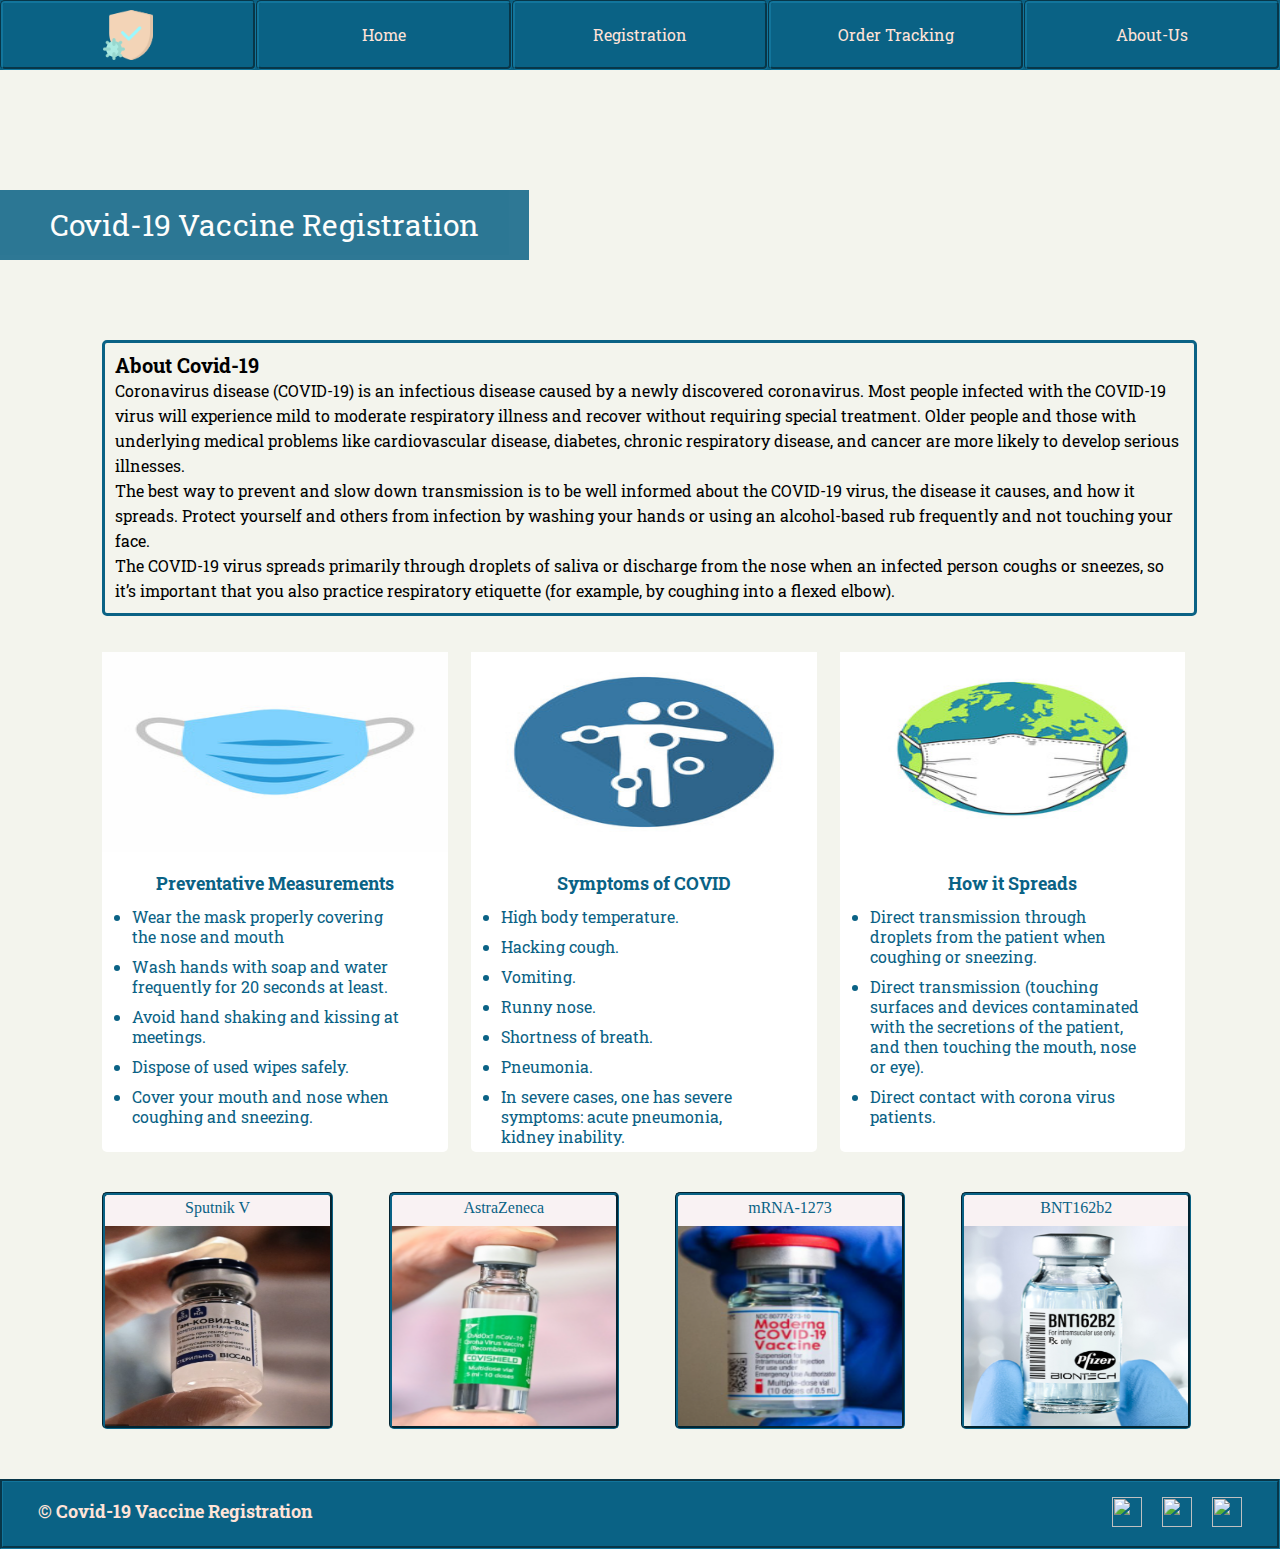
==== index.html @ caefa99c "adding css to the home page" ====
<!DOCTYPE html>
<html lang="en">

<head>
    <meta charset="UTF-8">
    <meta http-equiv="X-UA-Compatible" content="IE=edge">
    <meta name="viewport" content="width=device-width, initial-scale=1.0">
    <title>Document</title>
    <link rel="stylesheet" href="CSS/reset.css">
    <link rel="stylesheet" href="CSS/index.css">
</head>

<body>

    <header>
        <nav>
            <ul>
                <li><img src="./img/protection.png" alt=""></li>
                <li><a href="./index.html">Home</a></li>
                <li><a href="./registration.html">Registration</a></li>
                <li><a href="./track.html">Order Tracking</a></li>
                <li><a href="./aboutus.html">About-Us</a></li>
            </ul>
        </nav>
        <section>
            <h2>Covid-19 Vaccine Registration</h2>
        </section>
    </header>
  
  
  <main>
        <div id="div1"><h1>About Covid-19</h1>
        <p>Coronavirus disease (COVID-19) is an infectious disease caused by a newly discovered coronavirus.

            Most people infected with the COVID-19 virus will experience mild to moderate respiratory illness and
            recover without requiring special treatment. Older people and those with underlying medical problems like
            cardiovascular disease, diabetes, chronic respiratory disease, and cancer are more likely to develop serious
            illnesses.<br>

            The best way to prevent and slow down transmission is to be well informed about the COVID-19 virus, the
            disease it causes, and how it spreads. Protect yourself and others from infection by washing your hands or
            using an alcohol-based rub frequently and not touching your face.<br>

            The COVID-19 virus spreads primarily through droplets of saliva or discharge from the nose when an infected
            person coughs or sneezes, so it’s important that you also practice respiratory etiquette (for example, by
            coughing into a flexed elbow). </p> 
        </div>
            <br> 
            

        <div id="main_div_information">
            <div id="Preventative_Measurements_div">
                <img src="./img/mask.jpg" alt="">
                <h2>Preventative Measurements</h2>
                <ul>
                    <li>Wear the mask properly covering the nose and mouth</li>
                    <li>Wash hands with soap and water frequently for 20 seconds at least.</li>
                    <li>Avoid hand shaking and kissing at meetings.</li>
                    <li>Dispose of used wipes safely.</li>
                    <li>Cover your mouth and nose when coughing and sneezing.</li>
                </ul>
            </div>

            <div id="Symptoms_of_COVID_div">
                <img src="./img/Symptoms.jpg" alt="">
                <h2>Symptoms of COVID</h2>
                <ul>
                    <li>High body temperature.</li>
                    <li>Hacking cough.</li>
                    <li>Vomiting.</li>
                    <li>Runny nose.</li>
                    <li>Shortness of breath.</li>
                    <li>Pneumonia.</li>
                    <li>In severe cases, one has severe symptoms: acute pneumonia, kidney inability.</li>
                </ul>
            </div>

            <div id="How_it_Spreads_div">
                <img src="./img/Spreads.jpg" alt="">
                <h2>How it Spreads</h2>
                <ul>
                    <li>Direct transmission through droplets from the patient when coughing or sneezing.</li>
                    <li>Direct transmission (touching surfaces and devices contaminated with the secretions of the
                        patient, and then touching the mouth, nose or eye).</li>
                    <li>Direct contact with corona virus patients.</li>
                </ul>
            </div>
        </div>

        



        <div id='vaccineImges'>
            <figure>
                <figcaption id="0">Sputnik V</figcaption>
                <img src="./img/vaccineImg/Gam-COVID_Vac.png" alt=""  id="0">
              </figure>
            <figure>
                <figcaption id="1">AstraZeneca</figcaption>
                <img src="./img/vaccineImg/AstraZeneca.png"  id="1">
              </figure>
            <figure>
                <figcaption id="2">mRNA-1273</figcaption>
                <img src="./img/vaccineImg/moderna.png" alt=""  id="2">
              </figure>
            <figure>
                <figcaption id="3">BNT162b2</figcaption>
                <img src="./img/vaccineImg/bnt162.png" alt="" id="3">
              </figure>       
        </div>
        

    </main>


    <footer>
        <div>
           <h2>&copy Covid-19 Vaccine Registration</h2> 
        </div>
        
        <section>
            <img src="./img/email.png" alt="">
            <img src="./img/facebook  .png" alt="">
            <img src="./img/twitter.png" alt="">
        </section>
    </footer>

    
    <script src="./JS/index.js"></script>


</body>
</html>
---- CSS/index.css ----
@import url('https://fonts.googleapis.com/css2?family=Roboto+Slab&display=swap');
*{
    box-sizing: border-box;
}
header{
    width: 100%;
    margin-bottom: 30px;
}
nav{
    width: 100%;
    background-color: #0a6285 ;
    height: 70px;
    position: fixed;
    top: 0px;
    z-index: 1;

}
nav ul{
    width: 100%;
    display: flex;
    align-items: center;
    text-align: center;
    height: 70px;

}

nav li{
    width: 20%;
    display: flex;
    text-align: center;
    text-decoration: none;
    vertical-align:middle;
    justify-content: center;
    height: 70px;
    font-family: 'Roboto Slab', serif;
    border: groove #12759c 3px;
    border-radius: 5px;
    cursor: pointer;    
}

nav li:hover{
    background-color: #03506f;

}
nav li img{
    align-self: center;
    height: 50px;
    width: 50px;

}
nav a{
    color: #ffe3d8;
    text-decoration: none;
    align-self: center;
}
header section{
    width: 100%;
    background-size: 100%;
    background-image: url("../img/home-banner.jpg");
    background-repeat: no-repeat;
    padding: 120px;
    position: relative;
    z-index: 0;
    margin-top: 70px;   
}

header section h2{
    background-color:#0a6285 ;
    float:left;
    padding: 20px 50px;
    font-size:30px;
    color:white;  
    position:absolute;

    left:0;
    bottom:50px;
    opacity: 0.85;
    font-family: 'Roboto Slab', serif;
}

footer{
    width: 100%;
    height: 70px;
    background-color: #0a6285;
    border: groove #12759c 3px;
    margin-top: 30px;



}

footer section{

    width: 50%;
    float: right;
    text-align: center;
    height: 100%;
    vertical-align:middle;
    justify-content: center;
}

footer section img{
    height: 30px;
    width: 30px;
    float:right;
    position:relative;
    top:15px;
    right:15px;
    margin-right:20px;
    cursor: pointer;

}
footer section img:hover{
    transform: scale(2);
}

footer div{
    width: 50%;
    float:left;
    text-align: center;
    height: 100%;
    vertical-align:middle;
    justify-content: center;
}

footer div h2{

    font-family: 'Roboto Slab', serif;
    color: #ffe3d8;
    float:left;
    position:relative;
    top:20px;
    left:15px;
    margin-left:20px;
}

body{
    background-color: #f3f4ed;
    width: 100%;
}

main{
    width: 90%;
    margin: auto;
    margin-left: 8%;
    margin-right: 8%;
}

main figure{
    display: inline-block;
    width: 20%;
    height: 236.5px;
    margin-right: 4.5%;
    margin-top: 20px;
    border:groove 3px #0a6285;
    border-radius: 5px;
    background-color: #F9F2F3;
    
}
figure:hover {
    cursor:pointer;
    transform: scale(1.02);
}

figure img{
    width: 100%; 
    margin-bottom: 0px;
}
figure figcaption{
    text-align: center;
    margin-bottom: 10px;
    margin-top: 5px;
    color: #0a6285;
}

#div1 {
    text-align: left;
    width: 95%;
    border: solid 3px #0a6285 ;
    border-radius: 5px;
    padding: 10px;
    line-height: 25px;
    font-family: 'Roboto Slab', serif;
}

#div1 h1{
    font-weight: bold;
    font-size: 20px;
}

div div {
    border-radius: 5px;
    width: 30%;
    margin-right: 2%;
    margin-top: 20px;
    margin-bottom: 20px;
    background-color: white;
    height: 500px;
    float: left;
    font-family: 'Roboto Slab', serif;
}


div img{
    width: 100%;
    height: 200px;
    margin-bottom: 20px;
    margin-top: 0px;
}

div h2{
    font-weight: bold;
    text-align: center;
    margin-bottom: 15px;
    font-size: large;
    color : #0a6285;
}

div li {
    list-style-type: disc;
    color : #0a6285;
    text-align: -webkit-match-parent;
    font-size: medium;
    width: 80%;
    margin-left: 30px;
    margin-bottom: 10px;
    line-height: 20px;
    
}

#main_div_information {
    padding-top: 0px;
    height: 500px;
}
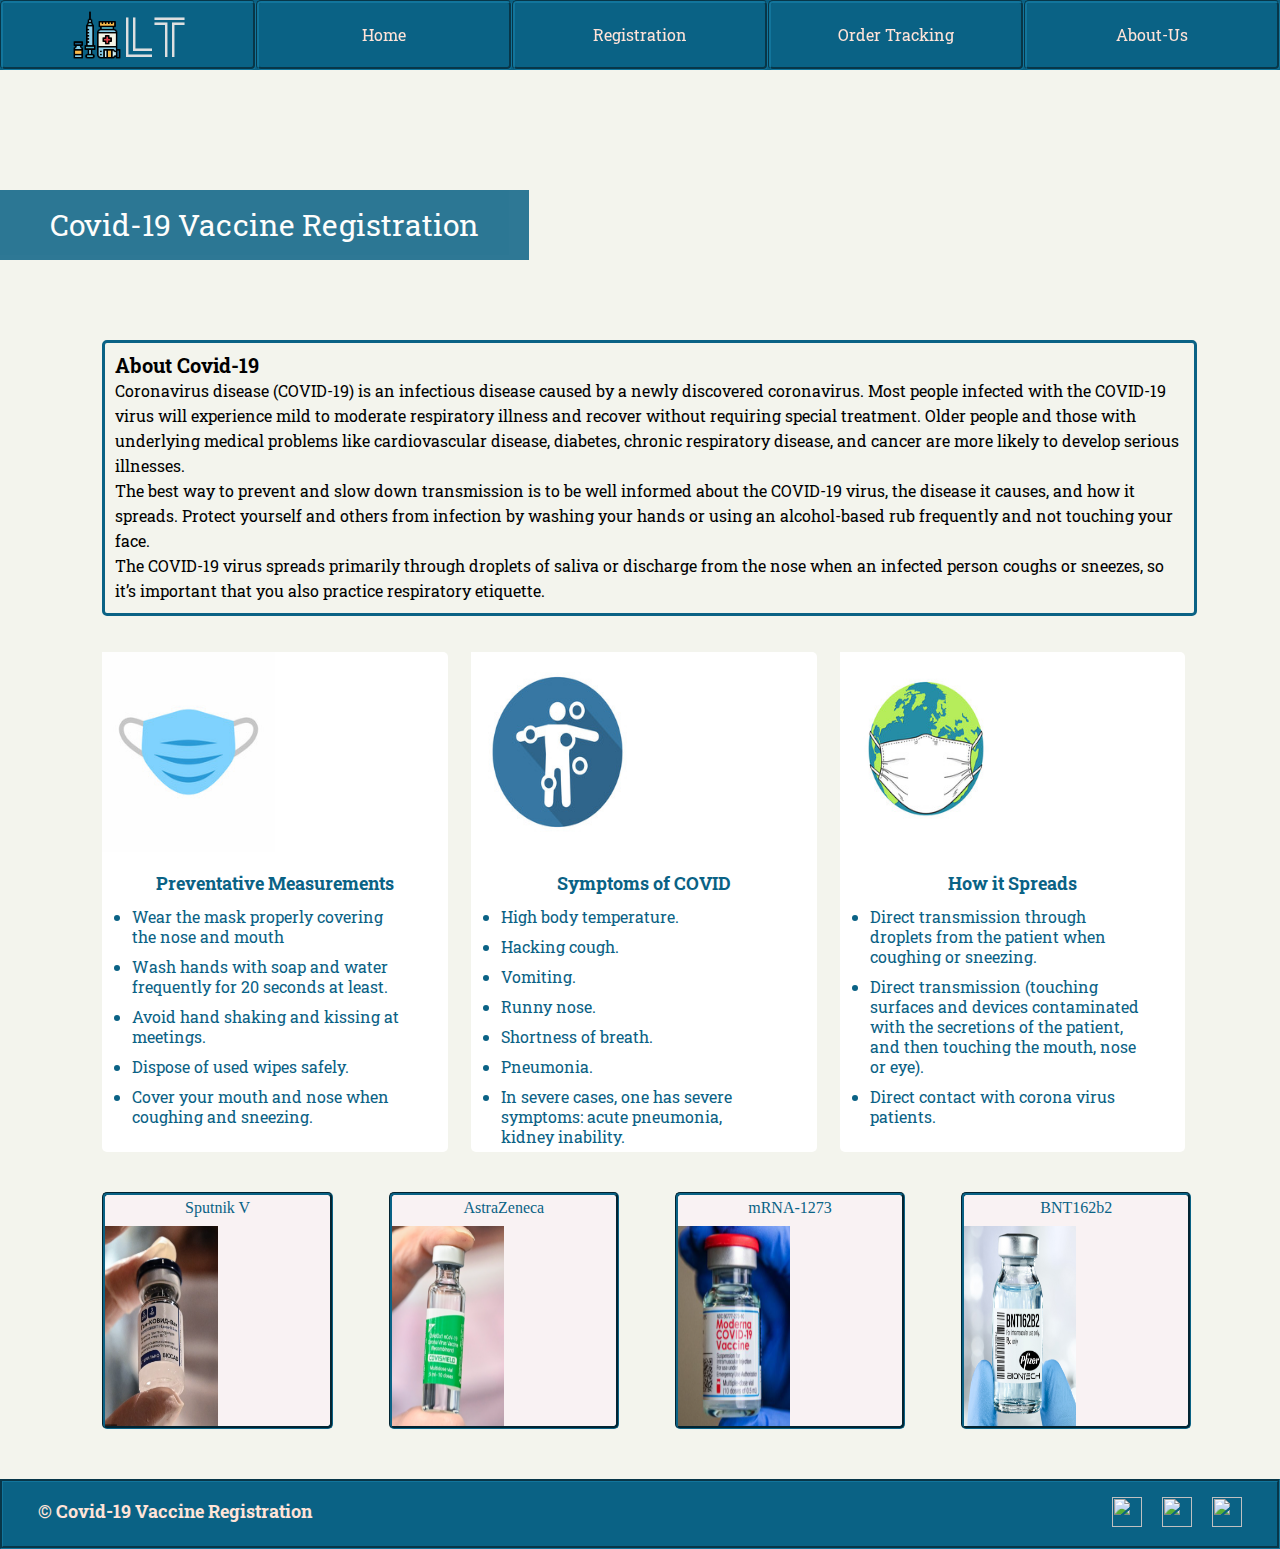
==== commit 36e44dad: "edit the map for the user" ====
--- a/index.html
+++ b/index.html
@@ -5,7 +5,7 @@
     <meta charset="UTF-8">
     <meta http-equiv="X-UA-Compatible" content="IE=edge">
     <meta name="viewport" content="width=device-width, initial-scale=1.0">
-    <title>Document</title>
+    <title>Home</title>
     <link rel="stylesheet" href="CSS/reset.css">
     <link rel="stylesheet" href="CSS/index.css">
 </head>
@@ -15,7 +15,7 @@
     <header>
         <nav>
             <ul>
-                <li><img src="./img/protection.png" alt=""></li>
+                <li><img src="./img/vaccine (1).png" alt=""><a id="title">LT</a></li>
                 <li><a href="./index.html">Home</a></li>
                 <li><a href="./registration.html">Registration</a></li>
                 <li><a href="./track.html">Order Tracking</a></li>
@@ -42,15 +42,16 @@
             using an alcohol-based rub frequently and not touching your face.<br>
 
             The COVID-19 virus spreads primarily through droplets of saliva or discharge from the nose when an infected
-            person coughs or sneezes, so it’s important that you also practice respiratory etiquette (for example, by
-            coughing into a flexed elbow). </p> 
+            person coughs or sneezes, so it’s important that you also practice respiratory etiquette.  </p> 
         </div>
             <br> 
             
 
         <div id="main_div_information">
             <div id="Preventative_Measurements_div">
-                <img src="./img/mask.jpg" alt="">
+                <section>
+                    <img src="./img/mask.jpg" alt="">
+                </section>              
                 <h2>Preventative Measurements</h2>
                 <ul>
                     <li>Wear the mask properly covering the nose and mouth</li>
@@ -62,7 +63,10 @@
             </div>
 
             <div id="Symptoms_of_COVID_div">
-                <img src="./img/Symptoms.jpg" alt="">
+                <section>
+                    <img src="./img/Symptoms.jpg" alt="">
+                </section>
+              
                 <h2>Symptoms of COVID</h2>
                 <ul>
                     <li>High body temperature.</li>
@@ -74,9 +78,12 @@
                     <li>In severe cases, one has severe symptoms: acute pneumonia, kidney inability.</li>
                 </ul>
             </div>
-
+               
             <div id="How_it_Spreads_div">
-                <img src="./img/Spreads.jpg" alt="">
+                <section>
+                    <img src="./img/Spreads.jpg" alt="">
+                </section>
+               
                 <h2>How it Spreads</h2>
                 <ul>
                     <li>Direct transmission through droplets from the patient when coughing or sneezing.</li>
@@ -131,4 +138,4 @@
 
 
 </body>
-</html>+</html>
--- a/CSS/index.css
+++ b/CSS/index.css
@@ -1,4 +1,5 @@
 @import url('https://fonts.googleapis.com/css2?family=Roboto+Slab&display=swap');
+@import url('https://fonts.googleapis.com/css2?family=Train+One&display=swap');
 *{
     box-sizing: border-box;
 }
@@ -202,10 +203,11 @@
 
 
 div img{
-    width: 100%;
+    width: 50%;
     height: 200px;
     margin-bottom: 20px;
     margin-top: 0px;
+    text-align: center;
 }
 
 div h2{
@@ -231,4 +233,9 @@
 #main_div_information {
     padding-top: 0px;
     height: 500px;
+}
+#title{
+    font-size:50px ;
+    font-family: 'Train One', cursive;
+    color: #DEDFE0;
 }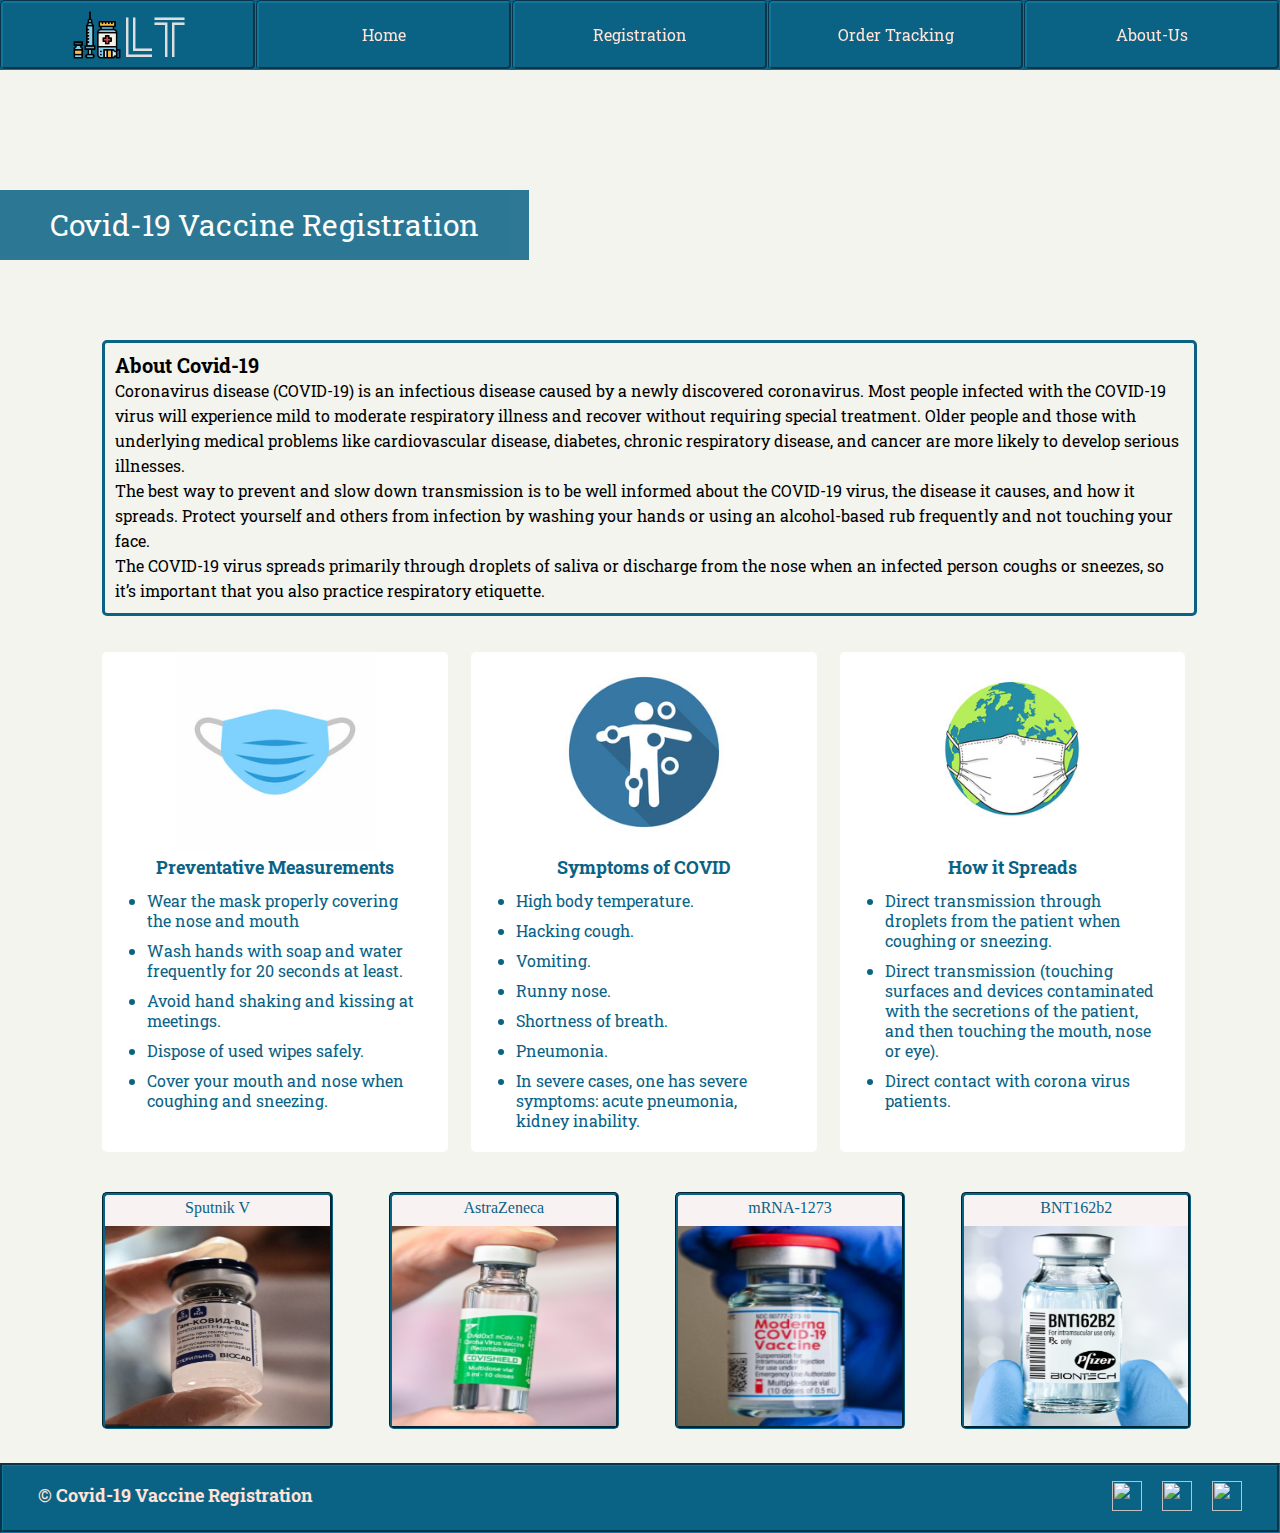
==== commit 9efd995f: "final touch to development" ====
--- a/index.html
+++ b/index.html
@@ -16,10 +16,10 @@
         <nav>
             <ul>
                 <li><img src="./img/vaccine (1).png" alt=""><a id="title">LT</a></li>
-                <li><a href="./index.html">Home</a></li>
-                <li><a href="./registration.html">Registration</a></li>
-                <li><a href="./track.html">Order Tracking</a></li>
-                <li><a href="./aboutus.html">About-Us</a></li>
+                <li id="home"><a href="./index.html">Home</a></li>
+                <li id="reg"><a href="./registration.html">Registration</a></li>
+                <li id="track"><a href="./track.html">Order Tracking</a></li>
+                <li id="about"><a href="./aboutus.html">About-Us</a></li>
             </ul>
         </nav>
         <section>
@@ -99,19 +99,19 @@
 
 
         <div id='vaccineImges'>
-            <figure>
+            <figure id="0">
                 <figcaption id="0">Sputnik V</figcaption>
                 <img src="./img/vaccineImg/Gam-COVID_Vac.png" alt=""  id="0">
               </figure>
-            <figure>
+            <figure id="1">
                 <figcaption id="1">AstraZeneca</figcaption>
                 <img src="./img/vaccineImg/AstraZeneca.png"  id="1">
               </figure>
-            <figure>
+            <figure id="2">
                 <figcaption id="2">mRNA-1273</figcaption>
                 <img src="./img/vaccineImg/moderna.png" alt=""  id="2">
               </figure>
-            <figure>
+            <figure id="3">
                 <figcaption id="3">BNT162b2</figcaption>
                 <img src="./img/vaccineImg/bnt162.png" alt="" id="3">
               </figure>       
--- a/CSS/index.css
+++ b/CSS/index.css
@@ -203,9 +203,9 @@
 
 
 div img{
-    width: 50%;
+    width: 100%;
     height: 200px;
-    margin-bottom: 20px;
+    margin-bottom: 04px;
     margin-top: 0px;
     text-align: center;
 }
@@ -224,7 +224,7 @@
     text-align: -webkit-match-parent;
     font-size: medium;
     width: 80%;
-    margin-left: 30px;
+    margin-left: 45px;
     margin-bottom: 10px;
     line-height: 20px;
     
@@ -238,4 +238,33 @@
     font-size:50px ;
     font-family: 'Train One', cursive;
     color: #DEDFE0;
-}+}
+
+div section{
+width: 100%;
+text-align: center;
+}
+div section img{
+    width: auto;
+    
+}
+
+
+div div:hover{
+    border: solid #0a6285 ;
+    background-color: #f3f4ed ;
+
+}
+
+
+header ul li:first-of-type{
+    cursor: auto;
+}
+header ul li:first-of-type:hover{
+    background-color:#0a6285 ;
+
+}
+
+
+
+
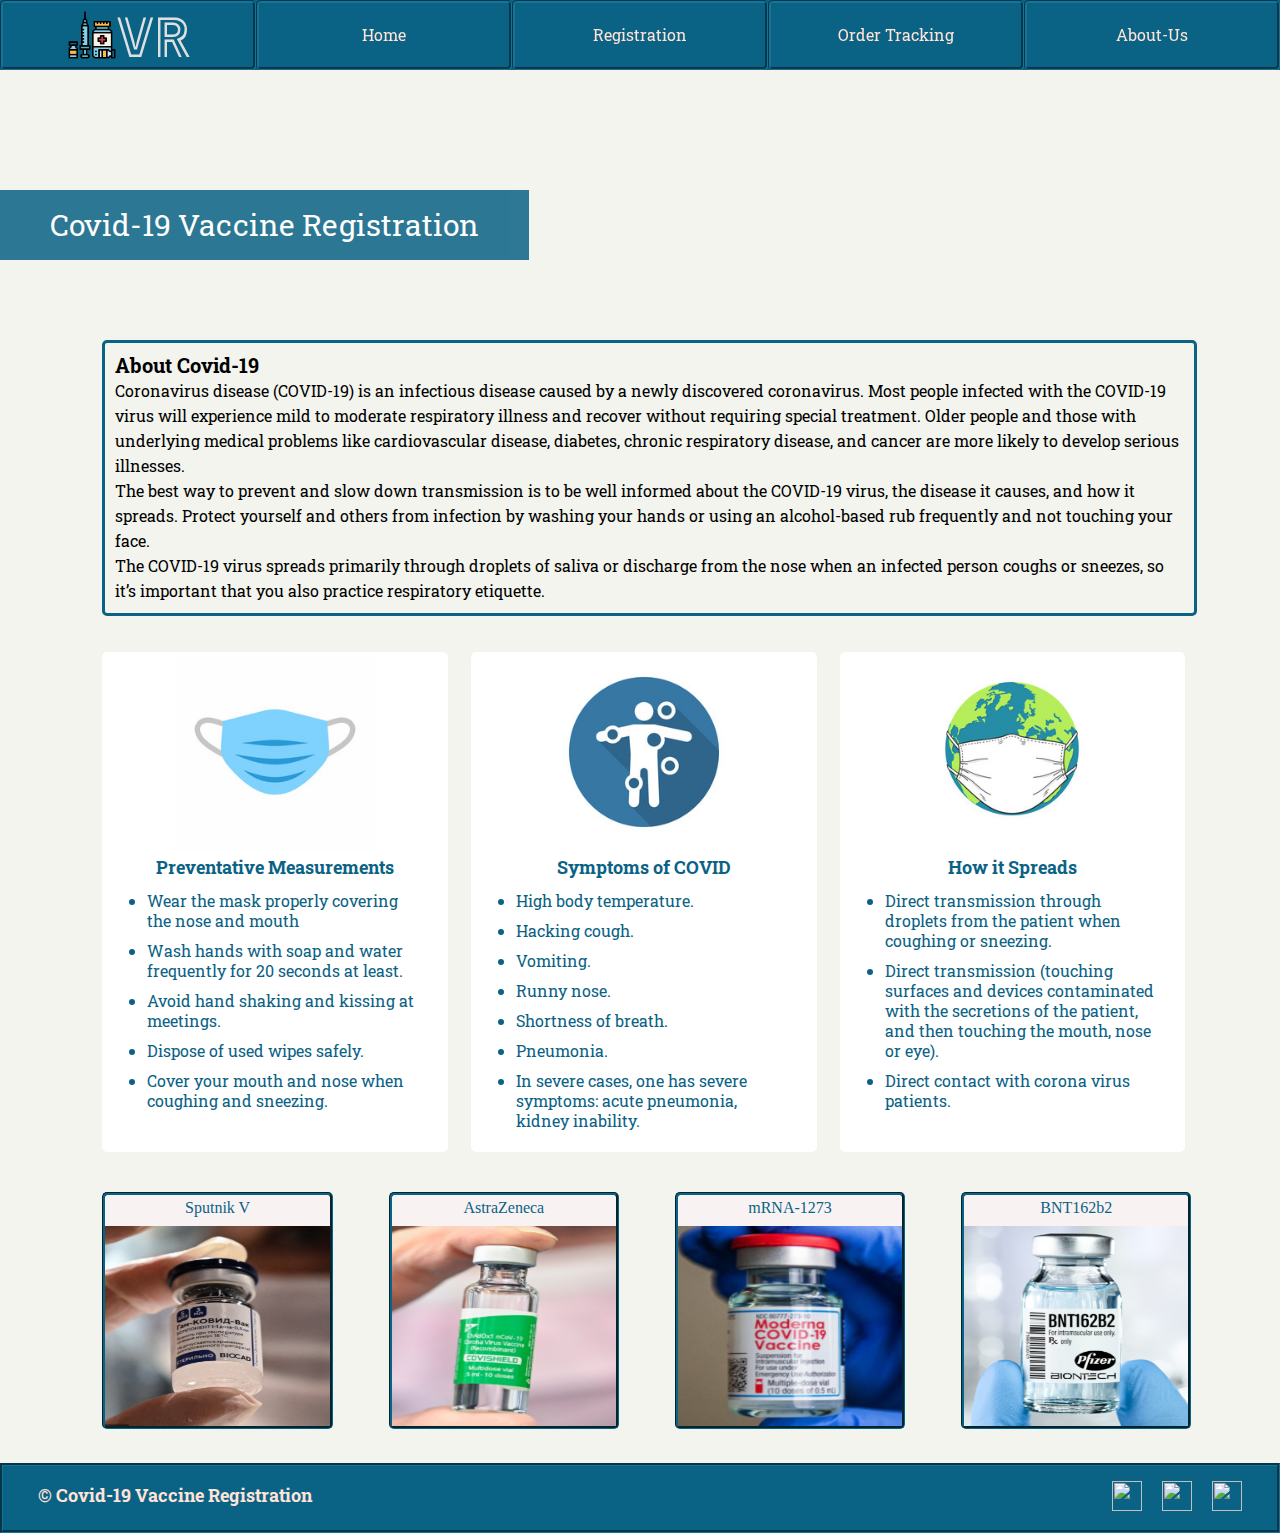
==== commit 90f4661e: "final touch to development" ====
--- a/index.html
+++ b/index.html
@@ -5,7 +5,7 @@
     <meta charset="UTF-8">
     <meta http-equiv="X-UA-Compatible" content="IE=edge">
     <meta name="viewport" content="width=device-width, initial-scale=1.0">
-    <title>Home</title>
+    <title>Vaccine Registration</title>
     <link rel="stylesheet" href="CSS/reset.css">
     <link rel="stylesheet" href="CSS/index.css">
 </head>
@@ -15,7 +15,7 @@
     <header>
         <nav>
             <ul>
-                <li><img src="./img/vaccine (1).png" alt=""><a id="title">LT</a></li>
+                <li><img src="./img/vaccine (1).png" alt=""><a id="title">VR</a></li>
                 <li id="home"><a href="./index.html">Home</a></li>
                 <li id="reg"><a href="./registration.html">Registration</a></li>
                 <li id="track"><a href="./track.html">Order Tracking</a></li>
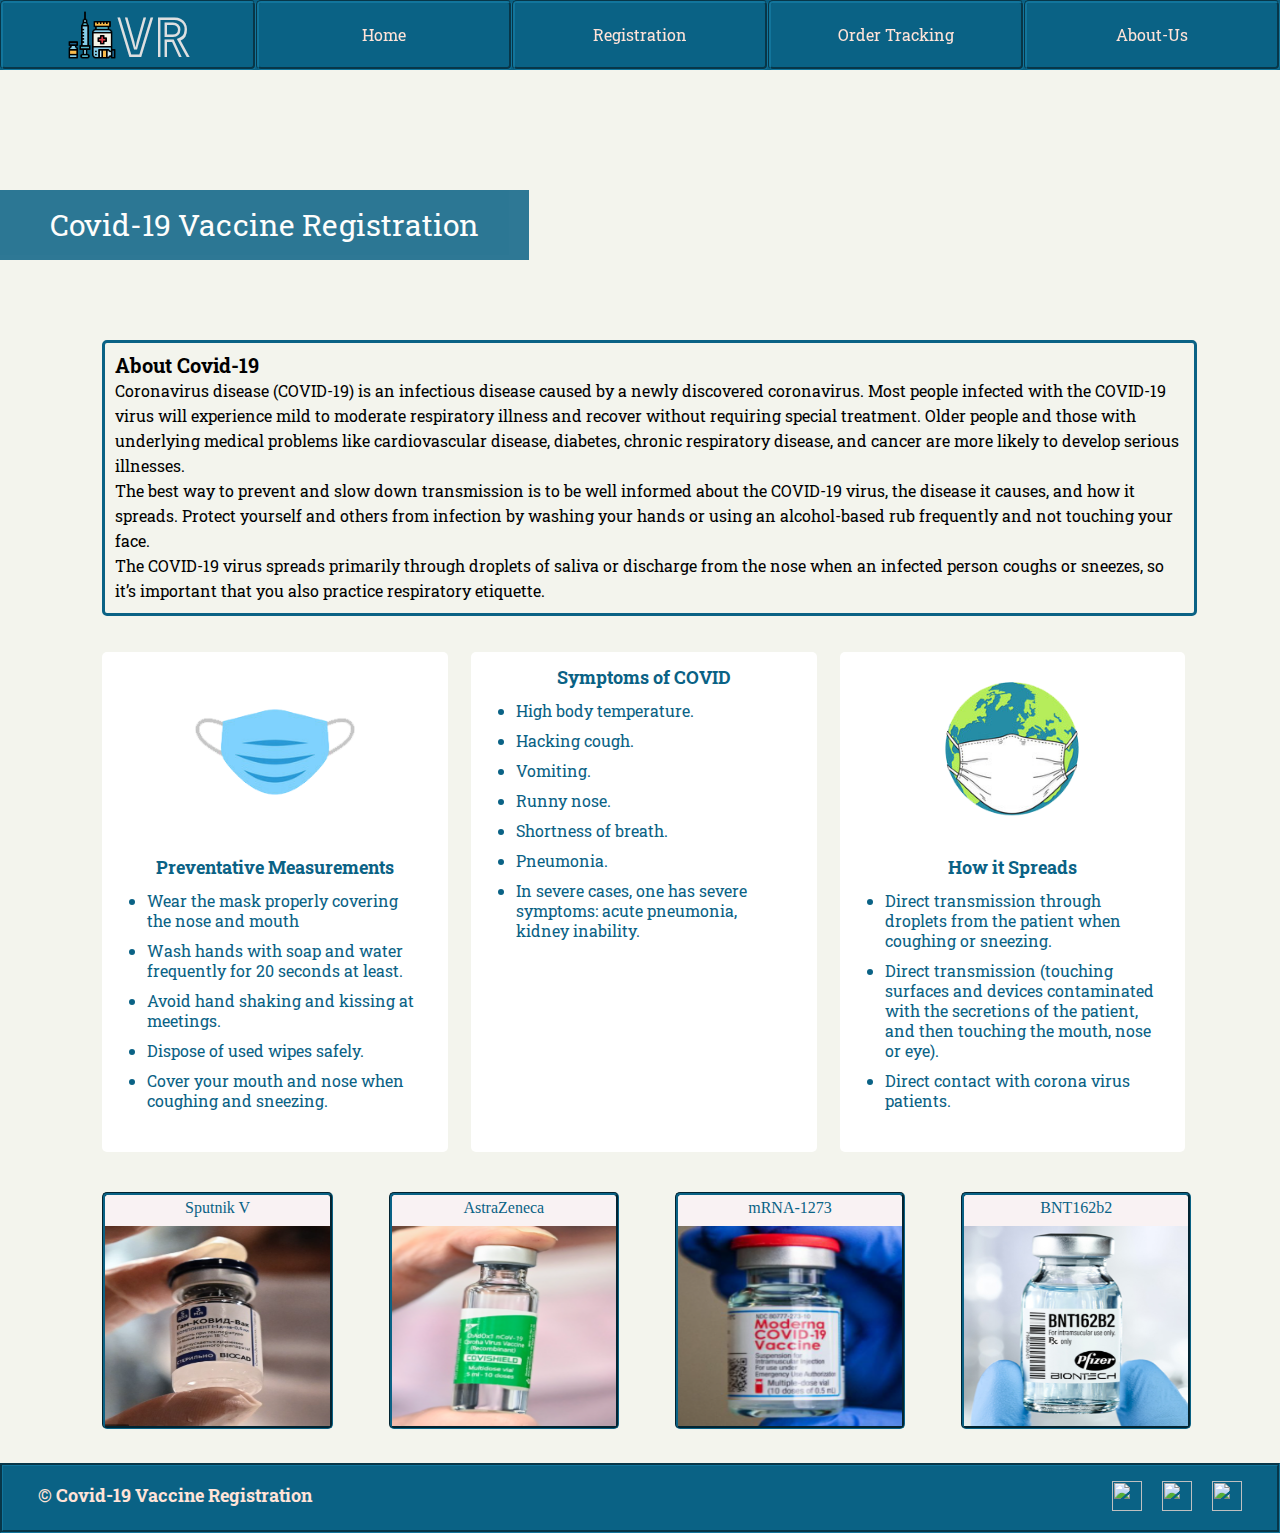
==== commit dc66835f: "Merge pull request #33 from Leicester-Team/development" ====
--- a/index.html
+++ b/index.html
@@ -29,7 +29,8 @@
   
   
   <main>
-        <div id="div1"><h1>About Covid-19</h1>
+        <div id="div1">
+        <h1>About Covid-19</h1>
         <p>Coronavirus disease (COVID-19) is an infectious disease caused by a newly discovered coronavirus.
 
             Most people infected with the COVID-19 virus will experience mild to moderate respiratory illness and
@@ -50,7 +51,7 @@
         <div id="main_div_information">
             <div id="Preventative_Measurements_div">
                 <section>
-                    <img src="./img/mask.jpg" alt="">
+                    <img src="./img/mask.png" alt="">
                 </section>              
                 <h2>Preventative Measurements</h2>
                 <ul>
@@ -64,7 +65,7 @@
 
             <div id="Symptoms_of_COVID_div">
                 <section>
-                    <img src="./img/Symptoms.jpg" alt="">
+                    <img src="./img/Symptoms.png" alt="">
                 </section>
               
                 <h2>Symptoms of COVID</h2>
@@ -81,7 +82,7 @@
                
             <div id="How_it_Spreads_div">
                 <section>
-                    <img src="./img/Spreads.jpg" alt="">
+                    <img src="./img/spreads.png" alt="">
                 </section>
                
                 <h2>How it Spreads</h2>
--- a/CSS/index.css
+++ b/CSS/index.css
@@ -1,8 +1,10 @@
 @import url('https://fonts.googleapis.com/css2?family=Roboto+Slab&display=swap');
 @import url('https://fonts.googleapis.com/css2?family=Train+One&display=swap');
+
 *{
     box-sizing: border-box;
 }
+
 header{
     width: 100%;
     margin-bottom: 30px;
@@ -43,17 +45,19 @@
     background-color: #03506f;
 
 }
+
 nav li img{
     align-self: center;
     height: 50px;
     width: 50px;
-
-}
+}
+
 nav a{
     color: #ffe3d8;
     text-decoration: none;
     align-self: center;
 }
+
 header section{
     width: 100%;
     background-size: 100%;
@@ -72,7 +76,6 @@
     font-size:30px;
     color:white;  
     position:absolute;
-
     left:0;
     bottom:50px;
     opacity: 0.85;
@@ -85,9 +88,6 @@
     background-color: #0a6285;
     border: groove #12759c 3px;
     margin-top: 30px;
-
-
-
 }
 
 footer section{
@@ -144,7 +144,7 @@
     width: 90%;
     margin: auto;
     margin-left: 8%;
-    margin-right: 8%;
+    margin-right:8%;
 }
 
 main figure{
@@ -205,7 +205,7 @@
 div img{
     width: 100%;
     height: 200px;
-    margin-bottom: 04px;
+    margin-bottom: 4px;
     margin-top: 0px;
     text-align: center;
 }
@@ -253,6 +253,8 @@
 div div:hover{
     border: solid #0a6285 ;
     background-color: #f3f4ed ;
+    transition-duration: 0.5s;
+    transition-timing-function: linear;
 
 }
 
@@ -260,11 +262,12 @@
 header ul li:first-of-type{
     cursor: auto;
 }
+
 header ul li:first-of-type:hover{
-    background-color:#0a6285 ;
-
-}
-
-
-
-
+    background-color:#0a6285;
+
+}
+
+
+
+
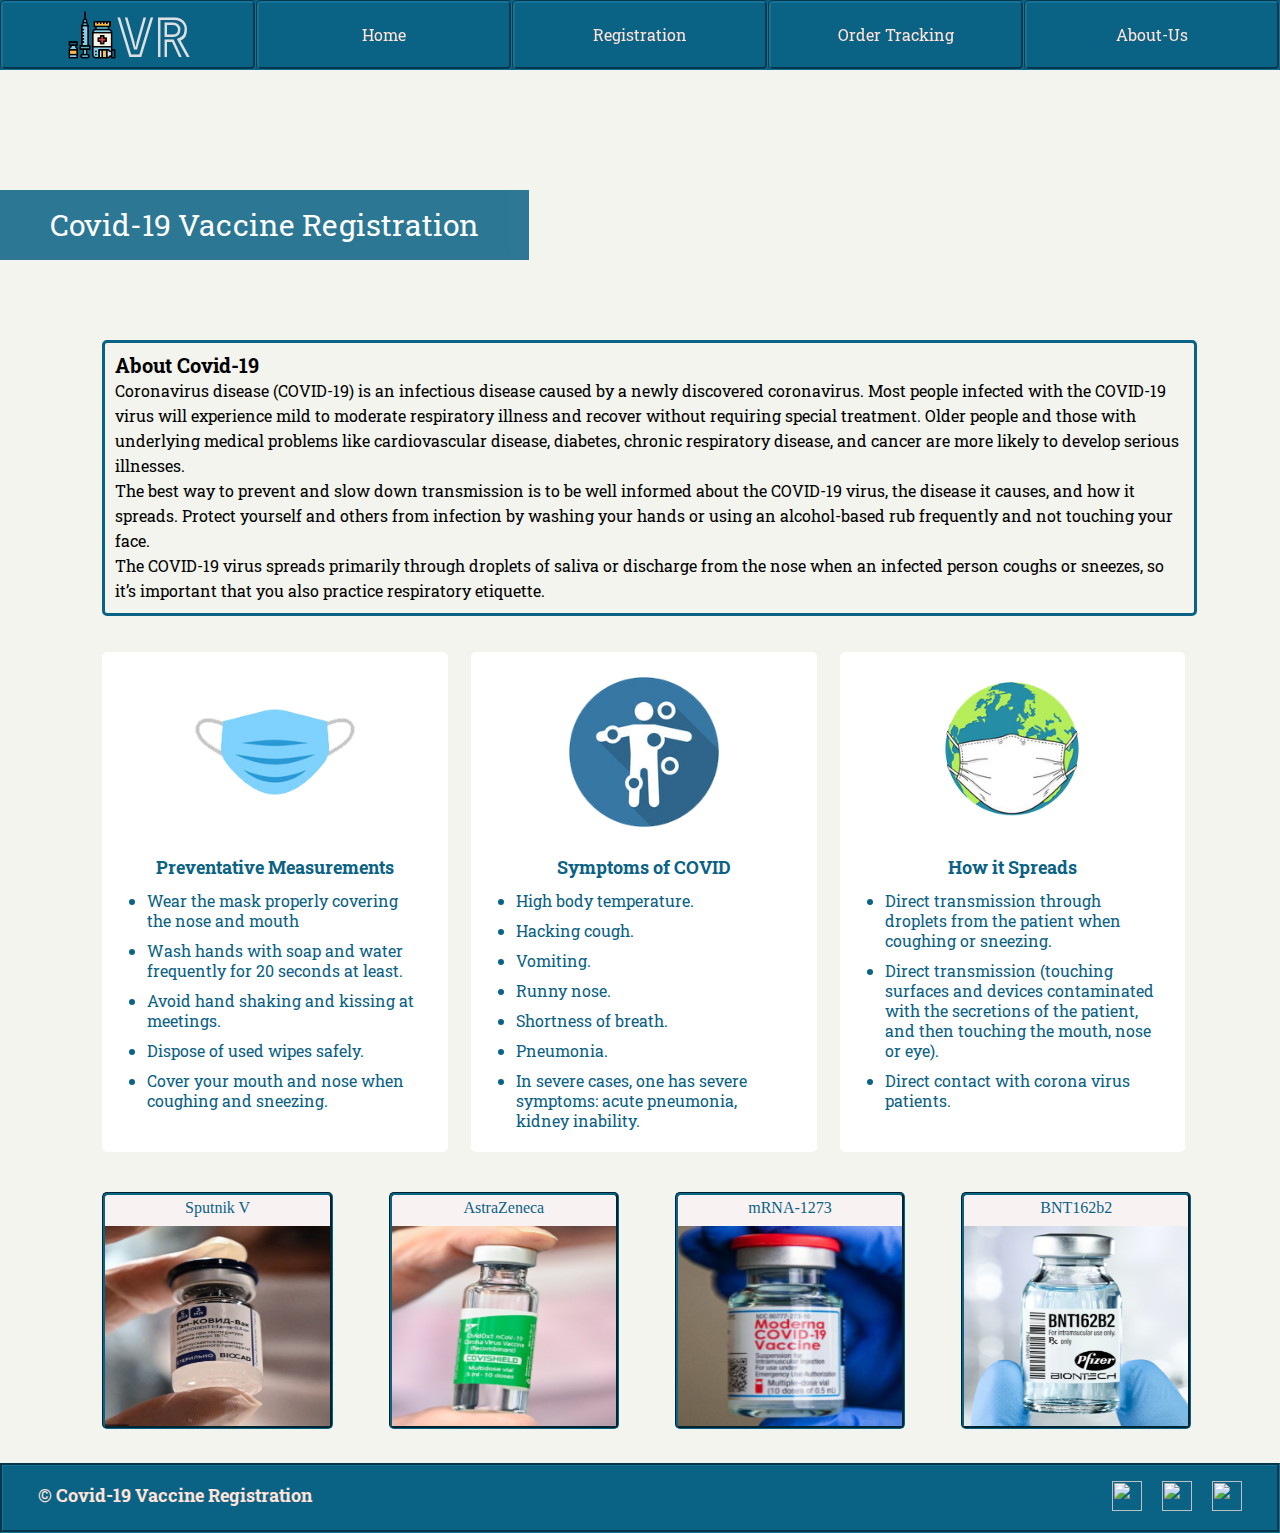
==== commit 73d1edfa: "Update index.html" ====
--- a/index.html
+++ b/index.html
@@ -65,7 +65,7 @@
 
             <div id="Symptoms_of_COVID_div">
                 <section>
-                    <img src="./img/Symptoms.png" alt="">
+                    <img src="./img/symptoms.png" alt="">
                 </section>
               
                 <h2>Symptoms of COVID</h2>
